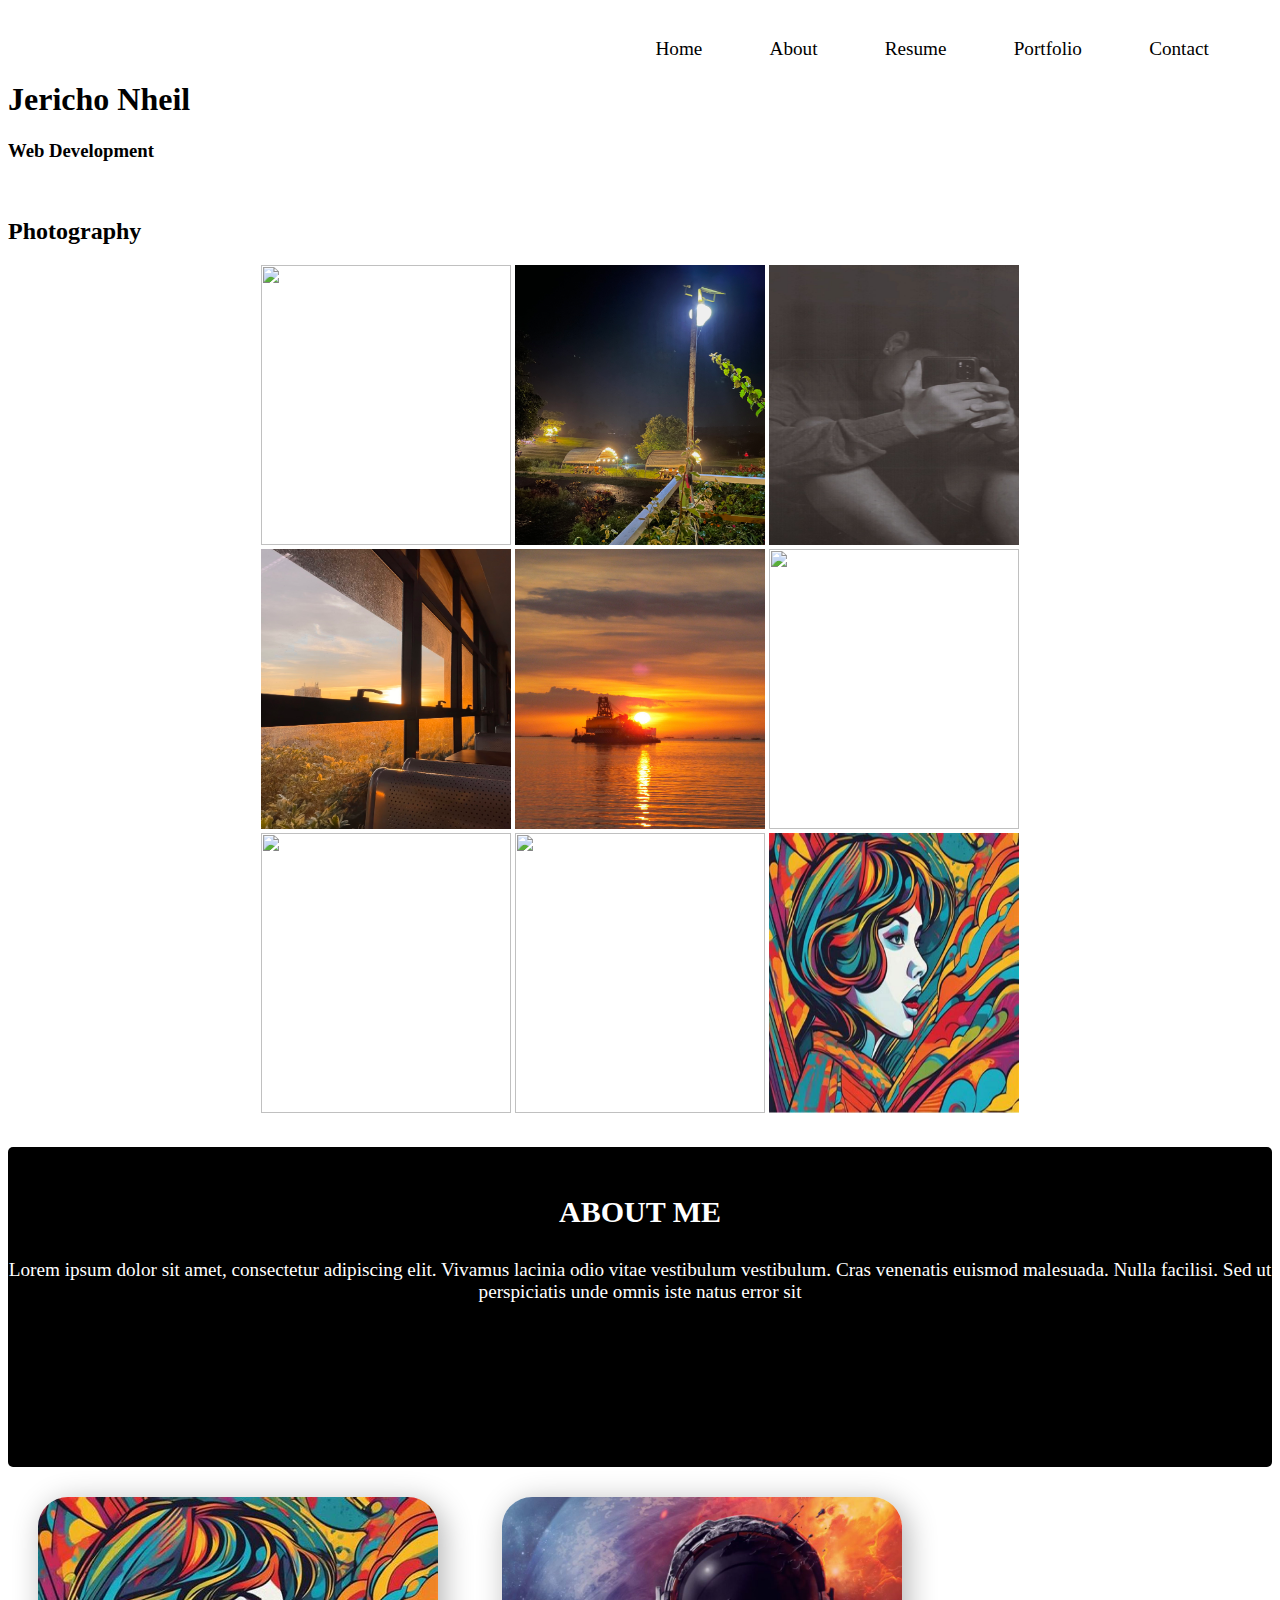
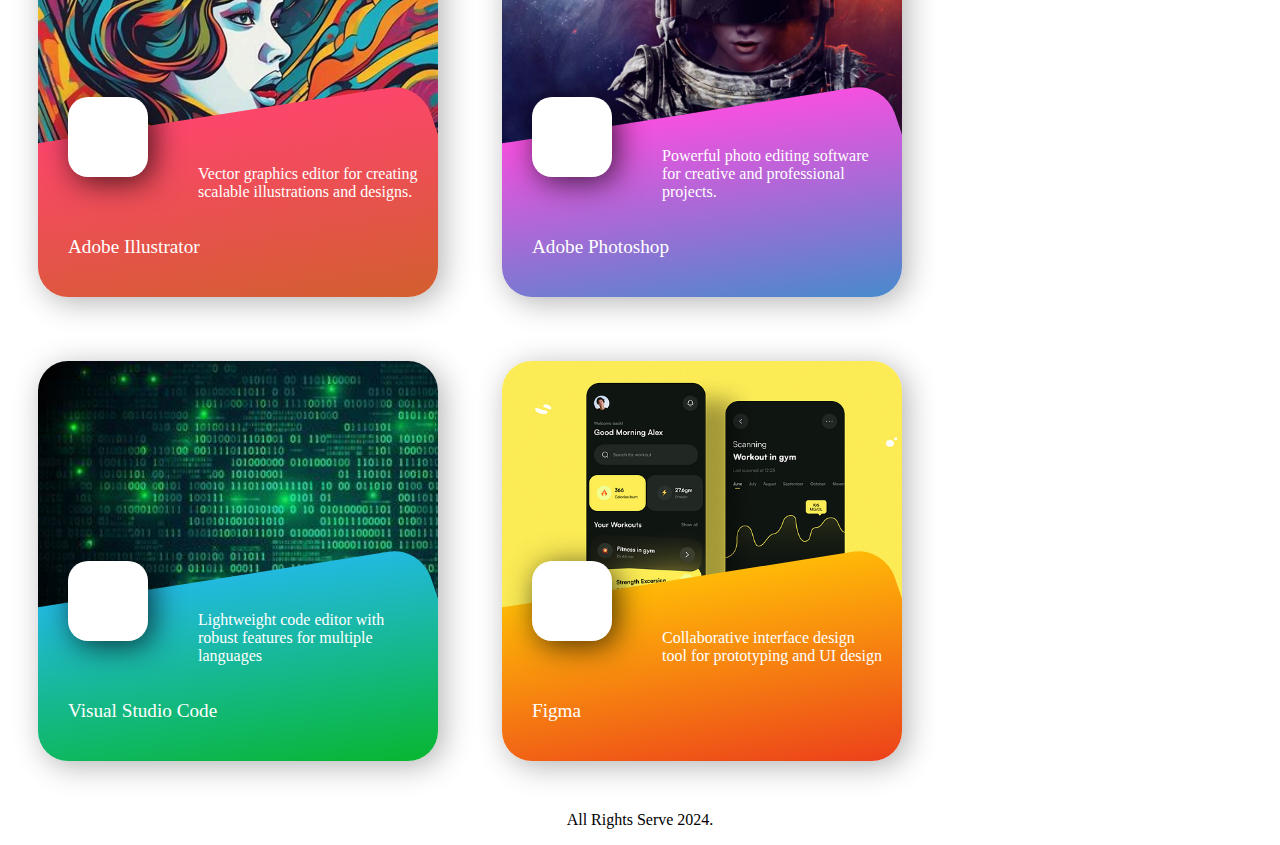
==== index.html @ 75015dae "feat (landing page): added images" ====
<!DOCTYPE html>
<html lang="en">
<head>
    <meta charset="UTF-8">
    <meta name="viewport" content="width=device-width, initial-scale=1.0">
    <title>Porfolio</title>
    <link rel="stylesheet" href="assets/css/style.css">
</head>
<body>
    
    <header class="headingmain">
        <img src="" alt="" class="headerimg">
        <a href="">Home</a>
        <a href="">About</a>
        <a href="">Resume</a>
        <a href="">Portfolio</a>
        <a href="">Contact</a>
    </header>

    <div class="div1">
        <div class="content1">
            <h1>Jericho Nheil</h1>
            <h3>Web Development</h3>
        </div>
        <div class="content2">
            <img src="" alt="">
        </div>
    </div>

    
    <h2>Photography</h2>
    <div class="photogallery">
      <img src="assets/img/intra.JPG" alt="">
      <img src="assets/img/epic park.jpg" alt="">
      <img src="assets/img/grain.jpg" alt="">
      <img src="assets/img/sunset at tech.jpg" alt="">
      <img src="assets/img/sunset.JPG" alt="">
      <img src="assets/img/hike.jpg" alt="">
      <img src="assets/img/download.jpg" alt="">
      <img src="assets/img/kangkong.jpg" alt="">
      <img src="assets/img/illustrator art.jpg" alt="">
    </div>


    <div class="about">
        <h3>ABOUT ME</h3>
        <p>Lorem ipsum dolor sit amet, consectetur adipiscing elit. Vivamus lacinia odio vitae vestibulum vestibulum. Cras venenatis euismod malesuada. Nulla facilisi. Sed ut perspiciatis unde omnis iste natus error sit</p>
    </div>

    <div class="firstapplication">
        <img class="application-profile-img" src="assets/img/illustrator art.jpg" alt="">
        <div class="application-description-bk"></div>
        <div class="application-logo">
          <img src="assets/img/Adobe_Illustrator_CC_icon.svg.png" alt="">
        </div>
        <div class="application-description">
          <p>Vector graphics editor for creating scalable illustrations and designs.</p>
        </div>
        <div  class="application-date">
          <p>Adobe Illustrator </p>
        </div>
      </div>


      <div class="secondapplication">
        <img class="application-profile-img" src="assets/img/photoshop art.jpg" alt="">
        <div class="application2-description-bk"></div>
        <div class="application-logo">
          <img src="assets/img/Adobe_Photoshop_CC_icon.svg.png" alt="">
        </div>
        <div class="application-description">
          <p>Powerful photo editing software for creative and professional projects.</p>
        </div>
        <div  class="application-date">
          <p>Adobe Photoshop </p>
        </div>
      </div>

      <div class="thirdapplication">
        <img class="application-profile-img" src="assets/img/VS art.jpg" alt="">
        <div class="application3-description-bk"></div>
        <div class="application-logo">
          <img src="assets/img/microsoft_visual_studio_code_macos_bigsur_icon_189957.png" alt="">
        </div>
        <div class="application-description">
          <p>Lightweight code editor with robust features for multiple languages</p>
        </div>
        <div  class="application-date">
          <p>Visual Studio Code </p>
        </div>
      </div>

      <div class="fourthapplication">
        <img class="application-profile-img" src="assets/img/figma art.png" alt="">
        <div class="application4-description-bk"></div>
        <div class="application-logo">
          <img src="assets/img/figma-2021-05-05.png" alt="">
        </div>
        <div class="application-description">
          <p>Collaborative interface design tool for prototyping and UI design</p>
        </div>
        <div  class="application-date">
          <p>Figma </p>
        </div>
      </div>

    <footer class="footer">
        <p>All Rights Serve 2024.</p>
    </footer>
</body>
</html>
---- assets/css/style.css ----
body{
    color: black;
}

.headingmain{
    text-align: right;
    margin-top: 3%;
}

.headingmain a{
    color: black;
    text-decoration: none;
    margin-right: 5%;
    font-size: larger;
}

.div{
    display: flex;
}
.content1 .content2 {
    display: flex;

}

.div2 {
    text-align: center;
    padding: 20px;
}

.photography {
    margin: 0 auto;
    max-width: 800px; /* Adjust as needed */
}

.gallery {
    display: flex;
    justify-content: space-between;
    align-items: center;
    margin-top: 20px;
}

.photo {
    border-radius: 5px;
    box-shadow: 5px 5px 15px rgba(0, 0, 0, 0.3);
}

.photo img {
    height: 5rem;
    width: auto;
    border-radius: inherit;
}


.about{
    border-radius: 5px;
    width: 100%;
    height: 20rem;
    background-color: rgb(0, 0, 0);
    opacity: 1px;
    color: white;
    text-align: center;
}

.about h3{
    padding-top: 3rem;
    font-size: 30px;
    font-weight: 900;
}

.about p{
    font-size: larger;
    font-family:Cambria, Cochin, Georgia, Times, 'Times New Roman', serif;
}

.firstapplication {
    display: inline-block;
    position: relative;
    width: 400px;
    min-width: 400px;
    height: 400px;
    border-radius: 30px;
    overflow: hidden;
    box-shadow: 5px 5px 30px rgba(0, 0, 0, 0.3);
    margin: 30px;
}

.application-profile-img {
    height: 80%;
}

.application-description-bk {
    background-image: linear-gradient(0deg , #c7651e, #fc466b);
    border-radius: 30px;
    position: absolute;
    top: 55%;
    left: -5px;
    height: 65%;
    width: 108%;
    transform: skew(19deg, -9deg);
}

.second .application-description-bk {
    background-image: linear-gradient(-20deg , #bb7413, #e7d25c);
}

.application-logo {
    height: 80px;
    width: 80px;
    border-radius: 20px;
    background-color: #fff;
    position: absolute;
    bottom: 30%;
    left: 30px;
    overflow: hidden;
    box-shadow: 5px 5px 30px rgba(0, 0, 0, 0.7);
}

.application-logo img {
    height: 100%;
}

.application-description {
    position: absolute;
    color: #fff;
    font-weight: 300;
    left: 160px;
    bottom: 20%;
    right: 20px;
}

.application-date {
    font-size: larger;
    position: absolute;
    color: #fff;
    left: 30px;
    bottom: 5%;
    right: 5px;
}

.secondapplication {
    display: inline-block;
    position: relative;
    width: 400px;
    min-width: 400px;
    height: 400px;
    border-radius: 30px;
    overflow: hidden;
    box-shadow: 5px 5px 30px rgba(0, 0, 0, 0.3);
    margin: 30px;
}

.application2-description-bk {
    background-image: linear-gradient(0deg , #199ac6, #f550df);
    border-radius: 30px;
    position: absolute;
    top: 55%;
    left: -5px;
    height: 65%;
    width: 108%;
    transform: skew(19deg, -9deg);
}

.thirdapplication {
    display: inline-block;
    position: relative;
    width: 400px;
    min-width: 400px;
    height: 400px;
    border-radius: 30px;
    overflow: hidden;
    box-shadow: 5px 5px 30px rgba(0, 0, 0, 0.3);
    margin: 30px;
}

.application3-description-bk {
    background-image: linear-gradient(0deg , #00b600, #22b9df);
    border-radius: 30px;
    position: absolute;
    top: 55%;
    left: -5px;
    height: 65%;
    width: 108%;
    transform: skew(19deg, -9deg);
}


.fourthapplication {
    display: inline-block;
    position: relative;
    width: 400px;
    min-width: 400px;
    height: 400px;
    border-radius: 30px;
    overflow: hidden;
    box-shadow: 5px 5px 30px rgba(0, 0, 0, 0.3);
    margin: 30px;
}

.application4-description-bk {
    background-image: linear-gradient(0deg , #e72020, #ffb907);
    border-radius: 30px;
    position: absolute;
    top: 55%;
    left: -5px;
    height: 65%;
    width: 108%;
    transform: skew(19deg, -9deg);
}

.footer{
    text-align: center;
}
.photogallery {
    margin-left: 15em;
    margin-right: 15rem;
    display: flexbox;
    text-align: center;

}

.photogallery img{
    width: 250px;
    height: 280px;

}
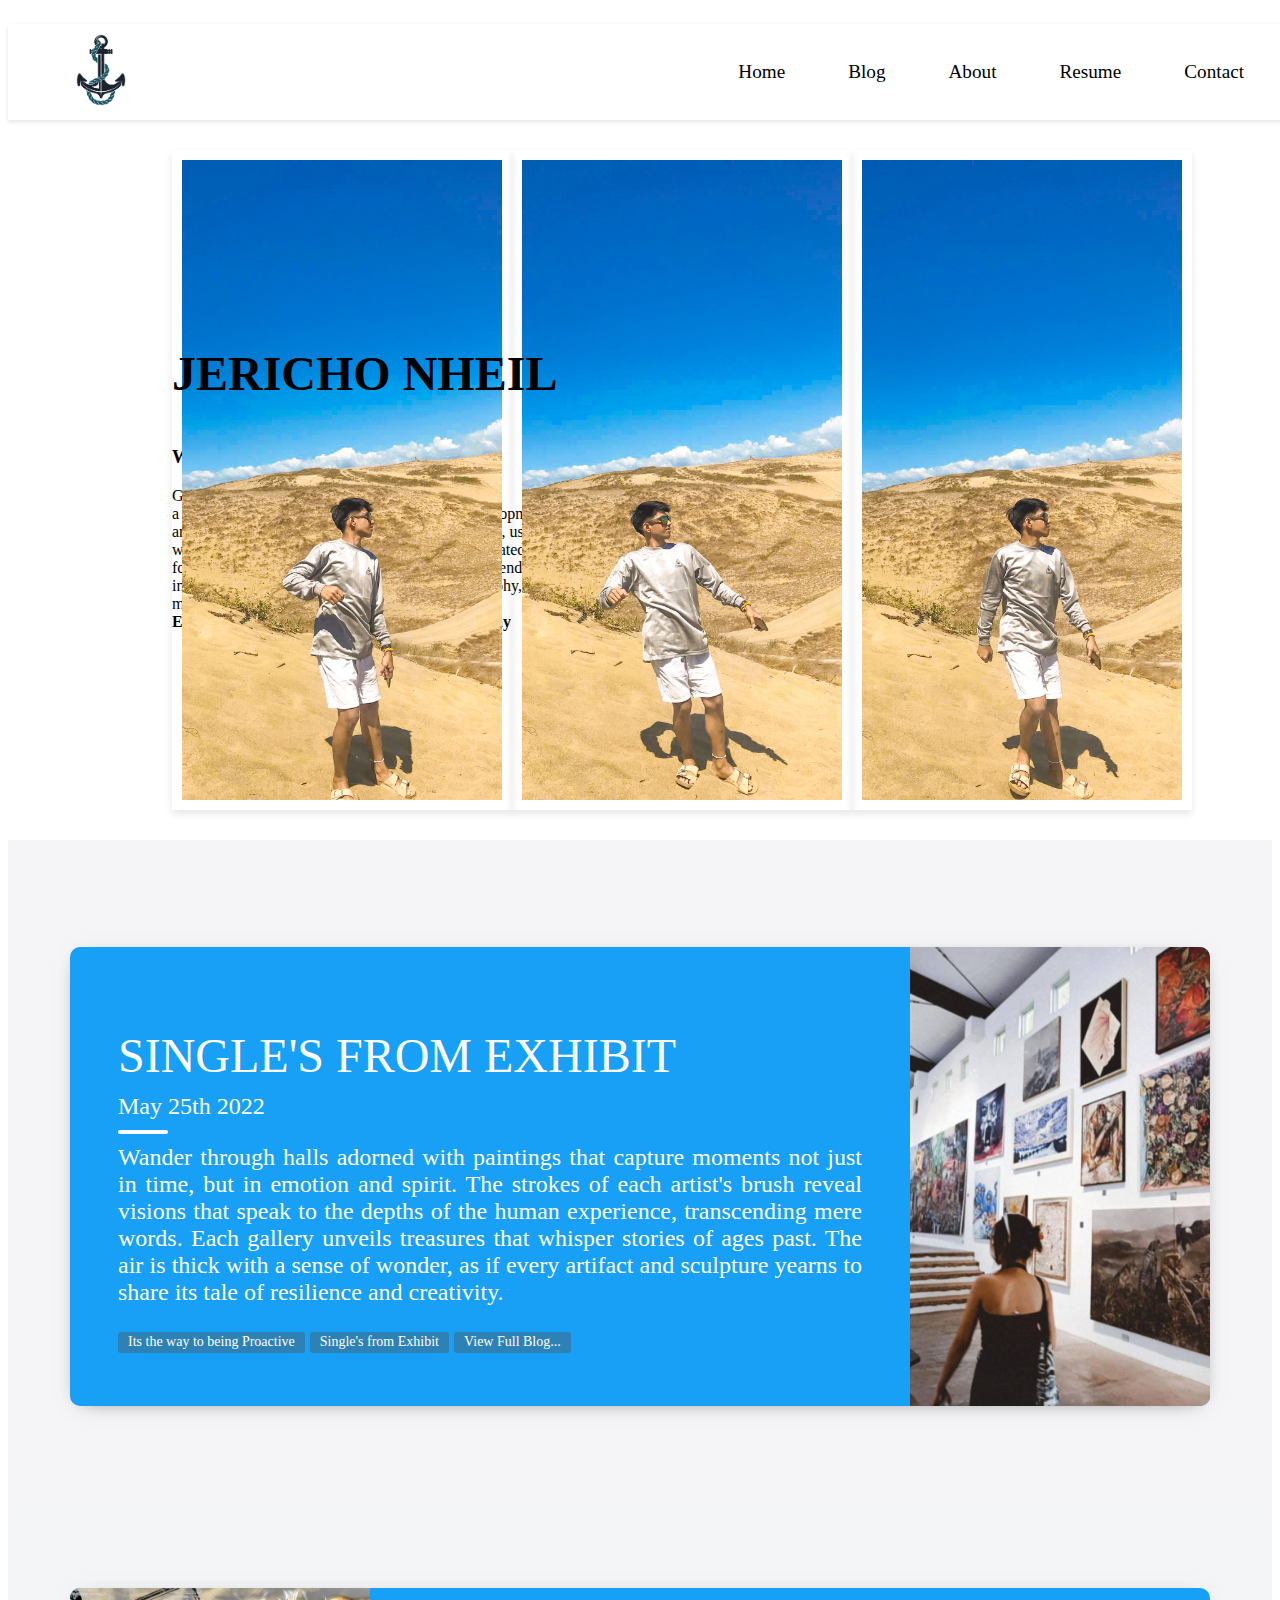
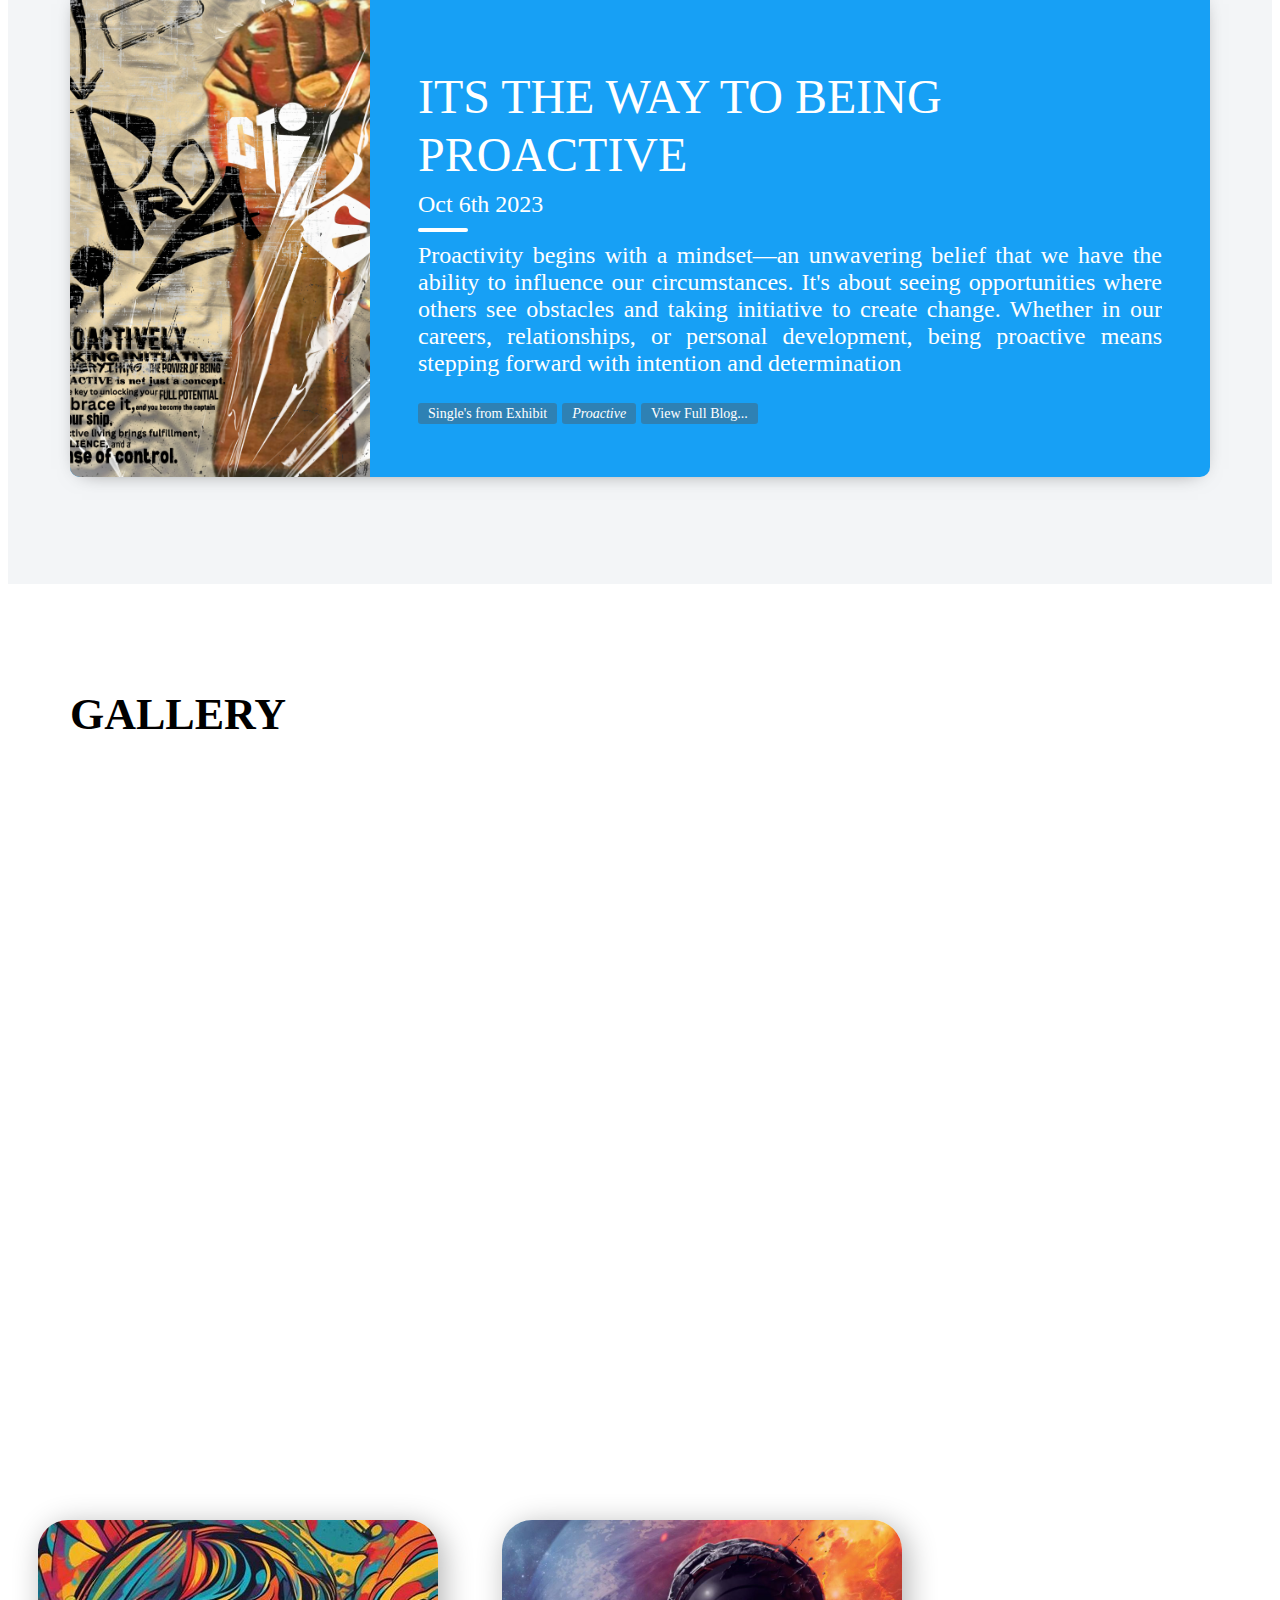
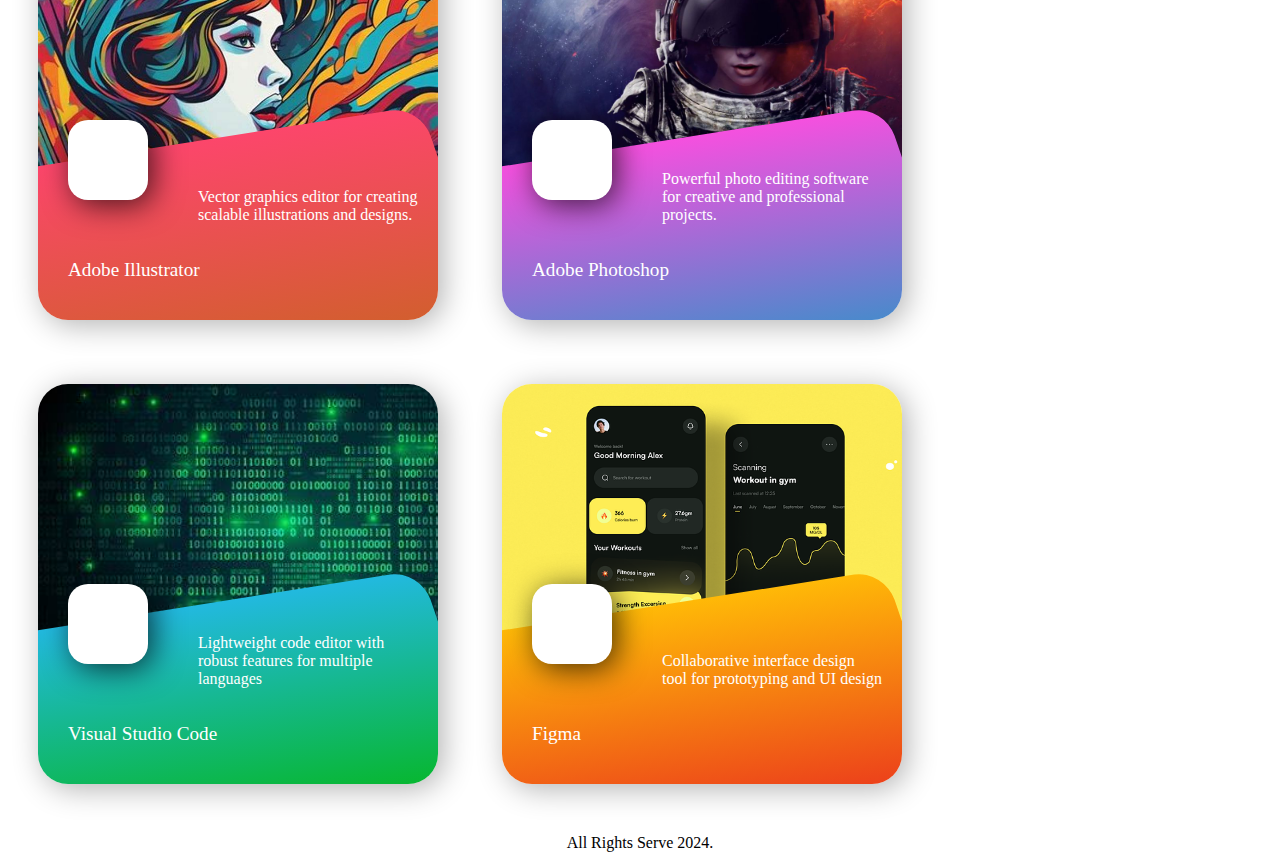
==== commit f3d1190a: "refractor (landing page): added html content" ====
--- a/index.html
+++ b/index.html
@@ -9,43 +9,106 @@
 <body>
     
     <header class="headingmain">
-        <img src="" alt="" class="headerimg">
+      <div class="anchor">
+        <img src="assets/img/Anchor-Transparent-Image.png" alt="" class="headerimg">
+      </div>
+      <div class="navbutton">
         <a href="">Home</a>
+        <a href="">Blog</a>
         <a href="">About</a>
         <a href="">Resume</a>
-        <a href="">Portfolio</a>
         <a href="">Contact</a>
+      </div>
     </header>
 
     <div class="div1">
         <div class="content1">
             <h1>Jericho Nheil</h1>
-            <h3>Web Development</h3>
+            <h3>Web Development?Photography</h3>
+            <p>Greetings, I am Jericho Nheil, <br>
+              a dedicated BSIT student specializing in web development , <br>
+               and photography. With a focus on creating polished, user-centric <br>
+              websites, I merge technical prowess with a deep-seated passion <br>
+               for visual storytelling. My portfolio showcases a blend of <br>
+               innovative web solutions and captivating photography, demonstrating <br>
+              my ability to craft impactful digital experiences. <br>
+             <strong>Explore how my skills in coding and photography</strong>  </p>
         </div>
         <div class="content2">
-            <img src="" alt="">
+            <img src="assets/img/ilocos 1.JPEG" alt="">
+            <img src="assets/img/ilocos 2.JPEG" alt="">
+            <img src="assets/img/ilocos 3.JPEG" alt="">
         </div>
     </div>
+    
+    <section class="dark">
+      <div class="container py-4">
+        <h1 class="h1 text-center" id="pageHeaderTitle"></h1>
+
+        <article class="postcard dark yellow">
+          <a class="postcard__img_link" href="#">
+            <img class="postcard__img" src="assets/img/singles from exhibit.jpg" alt="Image Title" />
+          </a>
+          <div class="postcard__text">
+            <h1 class="postcard__title yellow"><a href="#">Single's from Exhibit</a></h1>
+            <div class="postcard__subtitle small">
+              <time datetime="2020-05-25 12:00:00">
+                <i class="fas fa-calendar-alt mr-2"></i>May 25th 2022              </time>
+            </div>
+            <div class="postcard__bar"></div>
+            <div class="postcard__preview-txt">Wander through halls adorned with paintings that capture moments not just in time, but in emotion and spirit. The strokes of each artist's brush reveal visions that speak to the depths of the human experience, transcending mere words. Each gallery unveils treasures that whisper stories of ages past. The air is thick with a sense of wonder, as if every artifact and sculpture yearns to share its tale of resilience and creativity.</div>
+            <ul class="postcard__tagbox">
+              <li class="tag__item"><i class="fas fa-tag mr-2"></i>Its the way to being Proactive</li>
+              <li class="tag__item"><i class="fas fa-clock mr-2"></i>Single's from Exhibit</li>
+              <li class="tag__item play yellow">
+                <a href="#"><i class="fas fa-play mr-2"></i>View Full Blog...</a>
+              </li>
+            </ul>
+          </div>
+        </article>
+      </div>
+    </section>
+    
+    <section class="light">
+      <div class="container py-2">
+
+        <article class="postcard light yellow">
+          <a class="postcard__img_link" href="#">
+            <img class="postcard__img" src="assets/img/proactive.jpg" alt="Image Title" />
+          </a>
+          <div class="postcard__text t-dark">
+            <h1 class="postcard__title yellow"><a href="#">Its the way to being Proactive</a></h1>
+            <div class="postcard__subtitle small">
+              <time datetime="2020-05-25 12:00:00">
+                <i class="fas fa-calendar-alt mr-2"></i>Oct 6th 2023
+              </time>
+            </div>
+            <div class="postcard__bar"></div>
+            <div class="postcard__preview-txt">Proactivity begins with a mindset—an unwavering belief that we have the ability to influence our circumstances. It's about seeing opportunities where others see obstacles and taking initiative to create change. Whether in our careers, relationships, or personal development, being proactive means stepping forward with intention and determination</div>
+            <ul class="postcard__tagbox">
+              <li class="tag__item"><i class="fas fa-tag mr-2"></i>Single's from Exhibit</li>
+              <li class="tag__item"><i class="fas fa-clock mr-2">Proactive</i></li>
+              <li class="tag__item play yellow">
+                <a href="#"><i class="fas fa-play mr-2"></i>View Full Blog...</a>
+              </li>
+            </ul>
+          </div>
+        </article>
+      </div>
+    </section>
 
     
-    <h2>Photography</h2>
-    <div class="photogallery">
-      <img src="assets/img/intra.JPG" alt="">
-      <img src="assets/img/epic park.jpg" alt="">
-      <img src="assets/img/grain.jpg" alt="">
-      <img src="assets/img/sunset at tech.jpg" alt="">
-      <img src="assets/img/sunset.JPG" alt="">
-      <img src="assets/img/hike.jpg" alt="">
-      <img src="assets/img/download.jpg" alt="">
-      <img src="assets/img/kangkong.jpg" alt="">
-      <img src="assets/img/illustrator art.jpg" alt="">
-    </div>
-
-
-    <div class="about">
-        <h3>ABOUT ME</h3>
-        <p>Lorem ipsum dolor sit amet, consectetur adipiscing elit. Vivamus lacinia odio vitae vestibulum vestibulum. Cras venenatis euismod malesuada. Nulla facilisi. Sed ut perspiciatis unde omnis iste natus error sit</p>
-    </div>
+    <div class="container">
+      <h1>Gallery</h1>
+    
+      <div class="gallery-wrap">
+        <div class="item item-1"></div>
+        <div class="item item-2"></div>
+        <div class="item item-3"></div>
+        <div class="item item-4"></div>
+        <div class="item item-5"></div>
+      </div>
+     </div>
 
     <div class="firstapplication">
         <img class="application-profile-img" src="assets/img/illustrator art.jpg" alt="">
--- a/assets/css/style.css
+++ b/assets/css/style.css
@@ -2,19 +2,51 @@
     color: black;
 }
 
+
 .headingmain{
+    display: flex;
+    margin-top: 1.5rem;
+}
+
+.headingmain {
     text-align: right;
-    margin-top: 3%;
-}
-
-.headingmain a{
+    display: flex;
+    align-items: center;
+    padding: 10px 20px;
+}
+
+.headingmain {
+    display: flex;
+    justify-content: space-between;
+    align-items: center;
+    top: 0;
+    left: 0;
+    width: 100%;
+    background-color: rgb(255, 255, 255); 
+    box-shadow: 0 2px 4px rgba(0, 0, 0, 0.1); 
+}
+
+  .navbutton {
+    display: flex;
+  }
+
+.navbutton a {
+    font-weight: 500;
+    font-size: 1.2rem;
+    font-family:'Times New Roman', Times, serif;
+    padding-right: 3rem;
+    margin-left: 15px;
+    text-decoration: none;
     color: black;
-    text-decoration: none;
-    margin-right: 5%;
-    font-size: larger;
-}
-
-.div{
+  }
+
+.headerimg {
+    padding-left: 3rem;
+    width: 50px;
+    height: auto;
+  }
+
+.div1{
     display: flex;
 }
 .content1 .content2 {
@@ -224,6 +256,326 @@
 
 }
 
-
-
-
+.div1 {
+    display: flex;
+    justify-content: space-between;
+    align-items: center;
+    height: 80vh;
+    padding: 20px;
+    padding-right: 5rem;
+    box-sizing: border-box;
+  }
+  
+  .content1 {
+    flex-grow: 1;
+    text-align: left;
+    padding-left: 9rem;
+  }
+
+  .content1 h1{
+    font-size: 3rem;
+  }
+  
+  .content2 {
+    display: flex;
+    justify-content: flex-end;
+    align-items: center;
+    width: 20rem;
+    height: 40rem;
+  }
+  
+  .content2 img {
+    width: 100%;
+    height: 100%;
+    object-fit: cover;
+    padding: 10px;
+    box-shadow: 0 4px 8px rgba(0, 0, 0, 0.1);
+  }
+
+@import url("https://fonts.googleapis.com/css2?family=Baloo+2&display=swap");
+$main-green: #79dd09 !default;
+$main-green-rgb-015: rgba(121, 221, 9, 0.1) !default;
+$main-yellow: #bdbb49 !default;
+$main-yellow-rgb-015: rgba(189, 187, 73, 0.1) !default;
+$main-red: #bd150b !default;
+$main-red-rgb-015: rgba(189, 21, 11, 0.1) !default;
+$main-blue: #0076bd !default;
+$main-blue-rgb-015: rgba(0, 118, 189, 0.1) !default;
+
+/* This pen */
+body {
+	font-family: "Baloo 2", cursive;
+	font-size: 16px;
+	color: #ffffff;
+	text-rendering: optimizeLegibility;
+}
+
+.dark {
+	background: #f5f4f7;
+}
+
+
+.light {
+	background: #f3f5f7;
+}
+
+a, a:hover {
+	text-decoration: none;
+	transition: color 0.3s ease-in-out;
+}
+
+#pageHeaderTitle {
+	margin: 2rem 0;
+	text-transform: uppercase;
+	text-align: center;
+	font-size: 2.5rem;
+}
+
+.postcard {
+  flex-wrap: wrap;
+  display: flex;
+  
+  box-shadow: 0 4px 21px -12px rgba(0, 0, 0, 0.66);
+  border-radius: 10px;
+  margin: 0 0 2rem 0;
+  overflow: hidden;
+  position: relative;
+  color: #ffffff;
+
+	&.dark {
+		background-color: #17a0f5;
+	}
+	&.light {
+		background-color: #17a0f5;
+	}
+	
+	.t-dark {
+		color: #ffffff;
+	}
+	
+  a {
+    color: inherit;
+  }
+	
+	h1,	.h1 {
+		margin-bottom: 0.5rem;
+		font-weight: 500;
+		line-height: 1.2;
+	}
+	
+	.small {
+		font-size: 150%;
+	}
+
+  .postcard__img {
+    max-height: 180px;
+    width: 100%;
+    object-fit: cover;
+    position: relative;
+  }
+
+  .postcard__img_link {
+    display: contents;
+  }
+
+  .postcard__bar {
+    width: 50px;
+    height: 10px;
+    margin: 10px 0;
+    border-radius: 5px;
+    background-color: #ffffff;
+    transition: width 0.2s ease;
+  }
+
+  .postcard__text {
+    padding: 1.5rem;
+    position: relative;
+    display: flex;
+    flex-direction: column;
+  }
+
+  .postcard__text h1 {
+    font-size: 3rem;
+  }
+
+  .postcard__preview-txt {
+    font-size: 1.5rem;
+  }
+
+  .postcard__preview-txt {
+    overflow: hidden;
+    text-overflow: ellipsis;
+    text-align: justify;
+    height: 100%;
+  }
+
+  .postcard__tagbox {
+    display: flex;
+    flex-flow: row wrap;
+    font-size: 14px;
+    margin: 20px 0 0 0;
+		padding: 0;
+    justify-content: center;
+
+    .tag__item {
+      display: inline-block;
+      background: rgba(83, 83, 83, 0.4);
+      border-radius: 3px;
+      padding: 2.5px 10px;
+      margin: 0 5px 5px 0;
+      cursor: default;
+      user-select: none;
+      transition: background-color 0.3s;
+
+      &:hover {
+        background: rgba(83, 83, 83, 0.8);
+      }
+    }
+  }
+
+  &:before {
+    content: "";
+    position: absolute;
+    top: 0;
+    right: 0;
+    bottom: 0;
+    left: 0;
+    border-radius: 10px;
+  }
+
+  &:hover .postcard__bar {
+    width: 100px;
+  }
+}
+
+@media screen and (min-width: 769px) {
+  .postcard {
+    flex-wrap: inherit;
+
+    .postcard__title {
+      font-size: 2rem;
+    }
+
+    .postcard__tagbox {
+      justify-content: start;
+    }
+
+    .postcard__img {
+      max-width: 300px;
+      max-height: 100%;
+      transition: transform 0.3s ease;
+    }
+
+    .postcard__text {
+      padding: 3rem;
+      width: 100%;
+    }
+
+    .media.postcard__text:before {
+      content: "";
+      position: absolute;
+      display: block;
+      background: #18151f;
+      top: -20%;
+      height: 130%;
+      width: 55px;
+    }
+
+    &:hover .postcard__img {
+      transform: scale(1.1);
+    }
+
+    &:nth-child(2n+1) {
+      flex-direction: row;
+    }
+
+    &:nth-child(2n+0) {
+      flex-direction: row-reverse;
+    }
+
+    &:nth-child(2n+1) .postcard__text::before {
+      left: -12px !important;
+      transform: rotate(4deg);
+    }
+
+    &:nth-child(2n+0) .postcard__text::before {
+      right: -12px !important;
+      transform: rotate(-4deg);
+    }
+  }
+}
+
+
+  .container{
+    padding: 75px 0;
+    margin: 0 auto;
+    width: 1140px;
+  }
+  
+  h1{
+    position: relative;
+    margin-bottom: 45px;
+    font-size: 44px;
+    text-transform: uppercase;
+  }
+  
+  .gallery-wrap {
+    display: flex;
+    flex-direction: row;
+    width: 100%;
+    height: 70vh;
+  }
+  
+  .item {
+    flex: 1;
+    height: 100%;
+    background-position: center;
+    background-size: cover;
+    background-repeat: none;
+    transition: flex 0.8s ease;
+    
+    &:hover{
+      flex: 7;
+    }
+  }
+  
+  .item-1 { 
+    background-image: url('https://images.unsplash.com/photo-1499198116522-4a6235013d63?auto=format&fit=crop&w=1233&q=80');
+  }
+  
+  .item-2 { 
+    background-image: url('https://images.unsplash.com/photo-1492760864391-753aaae87234?auto=format&fit=crop&w=1336&q=80');
+  }
+  
+  .item-3 { 
+    background-image: url('https://images.unsplash.com/photo-1503631285924-e1544dce8b28?auto=format&fit=crop&w=1234&q=80');
+  }
+  
+  .item-4 { 
+    background-image: url('https://images.unsplash.com/photo-1510425463958-dcced28da480?auto=format&fit=crop&w=1352&q=80');
+  }
+  
+  .item-5 { 
+    background-image: url('https://images.unsplash.com/photo-1503602642458-232111445657?auto=format&fit=crop&w=1234&q=80');
+  }
+  
+  .social{
+    position: absolute;
+    right: 35px;
+    bottom: 0;
+    
+    img{
+      display: block;
+      width: 32px;
+    }
+  }
+
+
+
+
+
+
+
+
+
+
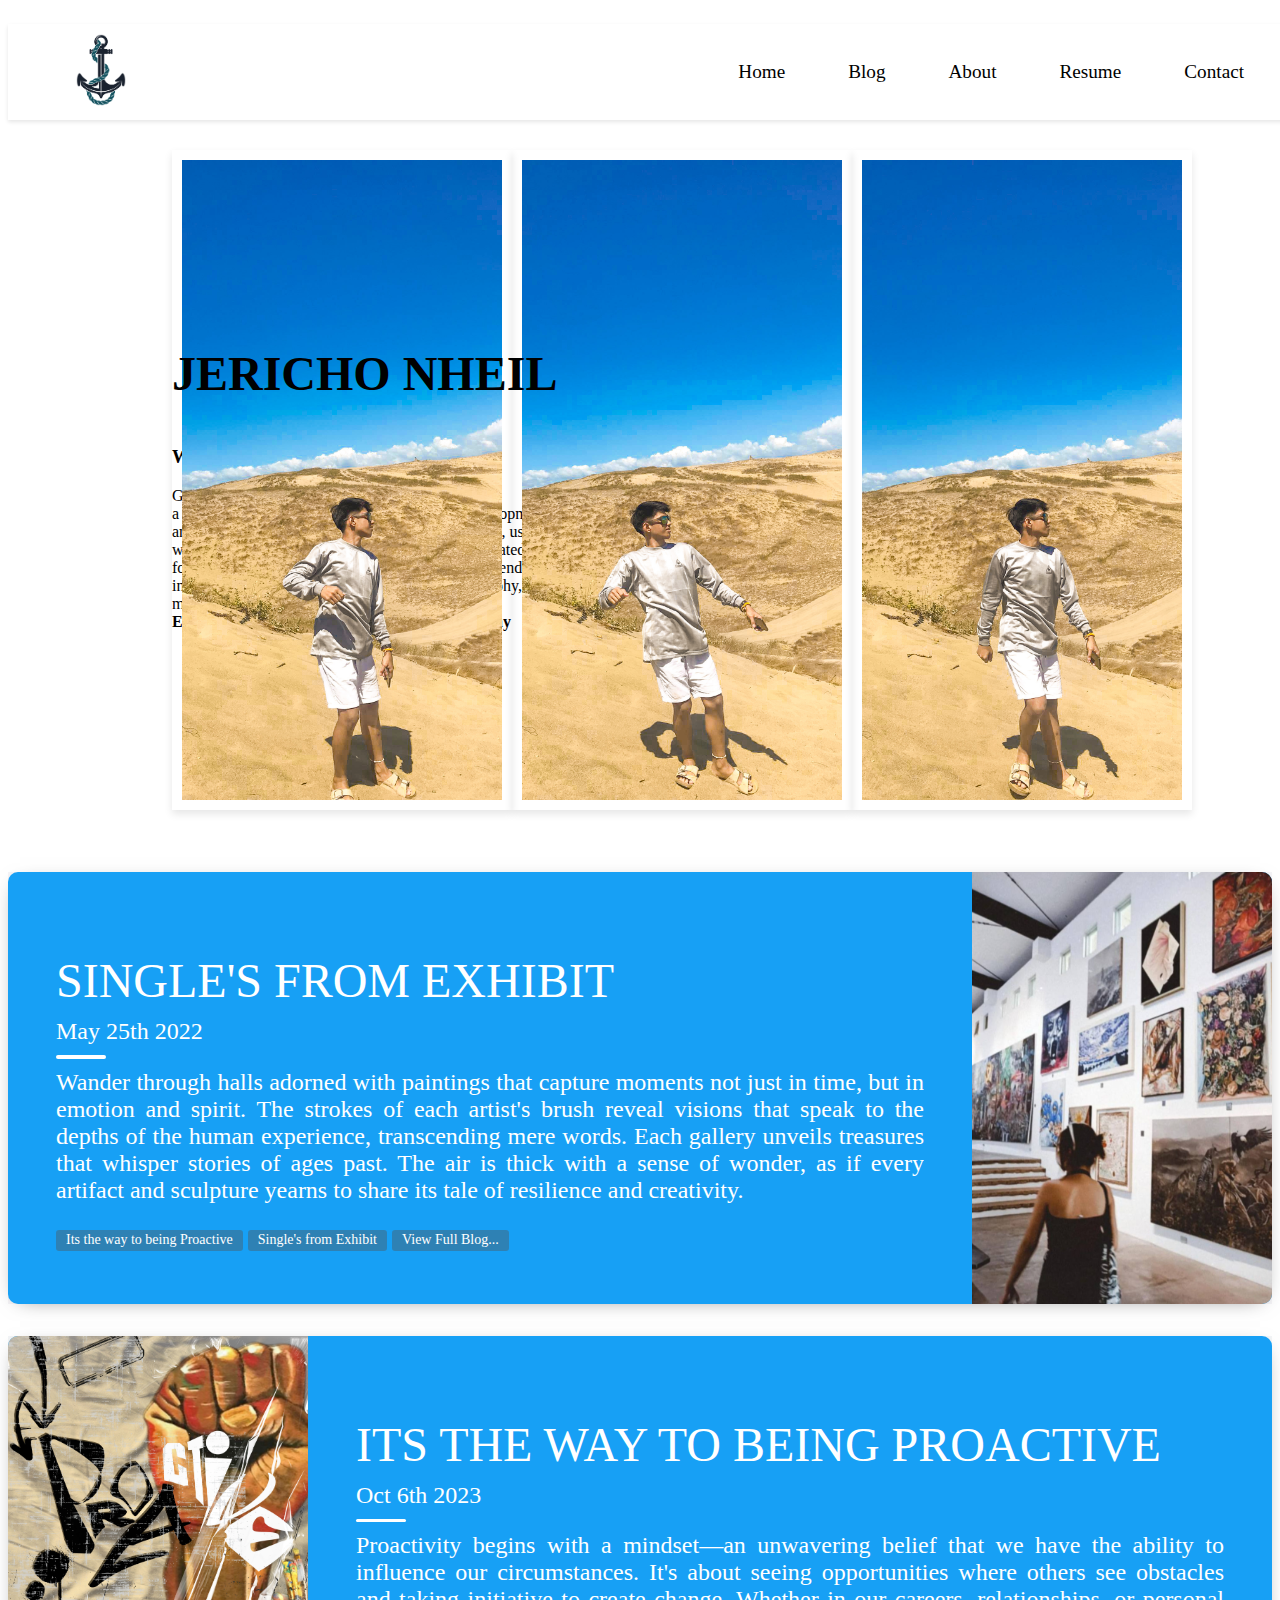
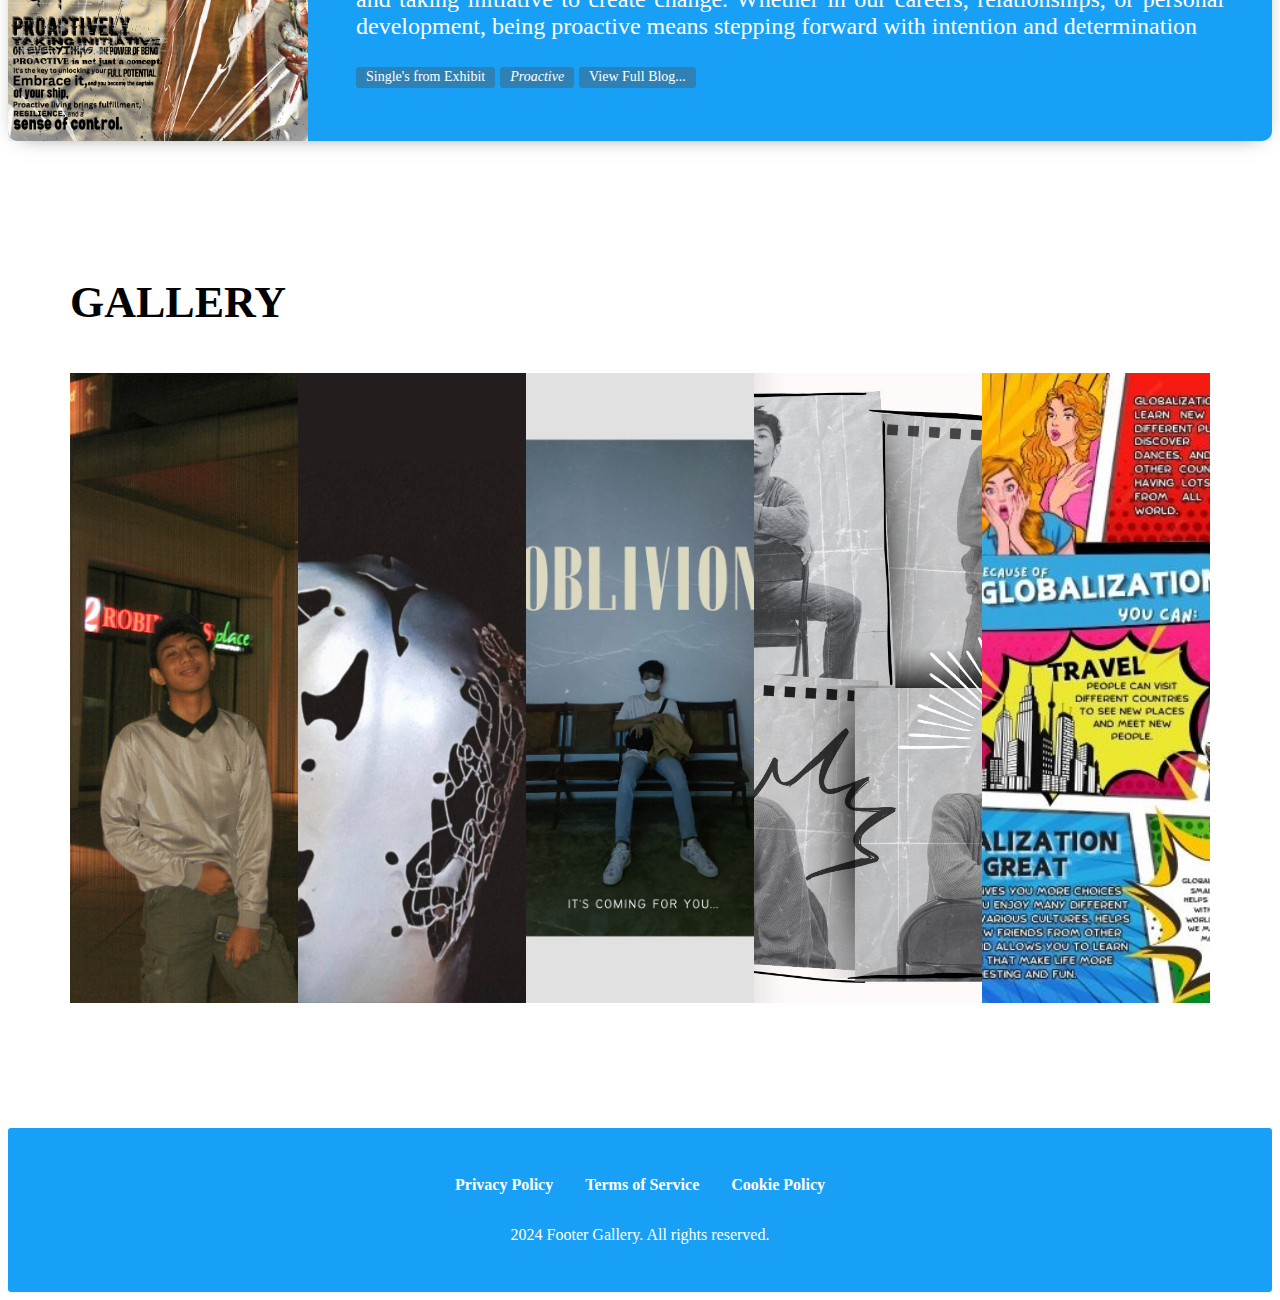
==== commit 56262146: "refractor (blog page): added contents" ====
--- a/index.html
+++ b/index.html
@@ -13,11 +13,11 @@
         <img src="assets/img/Anchor-Transparent-Image.png" alt="" class="headerimg">
       </div>
       <div class="navbutton">
-        <a href="">Home</a>
-        <a href="">Blog</a>
-        <a href="">About</a>
-        <a href="">Resume</a>
-        <a href="">Contact</a>
+        <a href="../../index.html">Home</a>
+        <a href="../../pages/blog/index.html">Blog</a>
+        <a href="../../pages/about/index.html">About</a>
+        <a href="../../pages/resume/index.html">Resume</a>
+        <a href="../../pages/contact/index.html">Contact</a>
       </div>
     </header>
 
@@ -98,77 +98,40 @@
     </section>
 
     
-    <div class="container">
+    <div class="gallery-container">
       <h1>Gallery</h1>
     
       <div class="gallery-wrap">
-        <div class="item item-1"></div>
-        <div class="item item-2"></div>
-        <div class="item item-3"></div>
-        <div class="item item-4"></div>
-        <div class="item item-5"></div>
+          <div class="item">
+              <img src="assets/img/fb profile.JPEG" alt="Image 1">
+          </div>
+          <div class="item">
+              <img src="assets/img/CONPHIL_COLINA.jpg" alt="Image 2">
+          </div>
+          <div class="item">
+              <img src="assets/img/OBLIVION.jpg" alt="Image 3">
+          </div>
+          <div class="item">
+              <img src="assets/img/ELI7E.jpg" alt="Image 4">
+          </div>
+          <div class="item">
+              <img src="assets/img/GED0035_COLINA_MIDTERM (1).jpg" alt="Image 5">
+          </div>
       </div>
-     </div>
+  </div>
 
-    <div class="firstapplication">
-        <img class="application-profile-img" src="assets/img/illustrator art.jpg" alt="">
-        <div class="application-description-bk"></div>
-        <div class="application-logo">
-          <img src="assets/img/Adobe_Illustrator_CC_icon.svg.png" alt="">
+      <footer class="footer9">
+        <div class="logo9">
+            <img src="assets/img/Footer-6-15-2024 (2).png" alt="">
         </div>
-        <div class="application-description">
-          <p>Vector graphics editor for creating scalable illustrations and designs.</p>
+        <div class="foot9">
+          <nav class="footer-nav9">
+            <a href="">Privacy Policy</a>
+            <a href="">Terms of Service</a>
+            <a href="">Cookie Policy</a>
+          </nav>
+          <p>2024 Footer Gallery. All rights reserved.</p>
         </div>
-        <div  class="application-date">
-          <p>Adobe Illustrator </p>
-        </div>
-      </div>
-
-
-      <div class="secondapplication">
-        <img class="application-profile-img" src="assets/img/photoshop art.jpg" alt="">
-        <div class="application2-description-bk"></div>
-        <div class="application-logo">
-          <img src="assets/img/Adobe_Photoshop_CC_icon.svg.png" alt="">
-        </div>
-        <div class="application-description">
-          <p>Powerful photo editing software for creative and professional projects.</p>
-        </div>
-        <div  class="application-date">
-          <p>Adobe Photoshop </p>
-        </div>
-      </div>
-
-      <div class="thirdapplication">
-        <img class="application-profile-img" src="assets/img/VS art.jpg" alt="">
-        <div class="application3-description-bk"></div>
-        <div class="application-logo">
-          <img src="assets/img/microsoft_visual_studio_code_macos_bigsur_icon_189957.png" alt="">
-        </div>
-        <div class="application-description">
-          <p>Lightweight code editor with robust features for multiple languages</p>
-        </div>
-        <div  class="application-date">
-          <p>Visual Studio Code </p>
-        </div>
-      </div>
-
-      <div class="fourthapplication">
-        <img class="application-profile-img" src="assets/img/figma art.png" alt="">
-        <div class="application4-description-bk"></div>
-        <div class="application-logo">
-          <img src="assets/img/figma-2021-05-05.png" alt="">
-        </div>
-        <div class="application-description">
-          <p>Collaborative interface design tool for prototyping and UI design</p>
-        </div>
-        <div  class="application-date">
-          <p>Figma </p>
-        </div>
-      </div>
-
-    <footer class="footer">
-        <p>All Rights Serve 2024.</p>
-    </footer>
+      </footer>
 </body>
 </html>--- a/assets/css/style.css
+++ b/assets/css/style.css
@@ -506,76 +506,115 @@
 }
 
 
-  .container{
-    padding: 75px 0;
-    margin: 0 auto;
-    width: 1140px;
-  }
-  
-  h1{
-    position: relative;
-    margin-bottom: 45px;
-    font-size: 44px;
-    text-transform: uppercase;
-  }
-  
-  .gallery-wrap {
-    display: flex;
-    flex-direction: row;
-    width: 100%;
-    height: 70vh;
-  }
-  
-  .item {
-    flex: 1;
-    height: 100%;
-    background-position: center;
-    background-size: cover;
-    background-repeat: none;
-    transition: flex 0.8s ease;
-    
-    &:hover{
-      flex: 7;
-    }
-  }
-  
-  .item-1 { 
-    background-image: url('https://images.unsplash.com/photo-1499198116522-4a6235013d63?auto=format&fit=crop&w=1233&q=80');
-  }
-  
-  .item-2 { 
-    background-image: url('https://images.unsplash.com/photo-1492760864391-753aaae87234?auto=format&fit=crop&w=1336&q=80');
-  }
-  
-  .item-3 { 
-    background-image: url('https://images.unsplash.com/photo-1503631285924-e1544dce8b28?auto=format&fit=crop&w=1234&q=80');
-  }
-  
-  .item-4 { 
-    background-image: url('https://images.unsplash.com/photo-1510425463958-dcced28da480?auto=format&fit=crop&w=1352&q=80');
-  }
-  
-  .item-5 { 
-    background-image: url('https://images.unsplash.com/photo-1503602642458-232111445657?auto=format&fit=crop&w=1234&q=80');
-  }
-  
-  .social{
-    position: absolute;
-    right: 35px;
-    bottom: 0;
-    
-    img{
-      display: block;
-      width: 32px;
-    }
-  }
-
-
-
-
-
-
-
-
-
-
+.gallery-container {
+  padding: 75px 0;
+  margin: 0 auto;
+  width: 1140px;
+}
+
+h1 {
+  position: relative;
+  margin-bottom: 45px;
+  font-size: 44px;
+  text-transform: uppercase;
+}
+
+.gallery-wrap {
+  display: flex;
+  flex-direction: row;
+  width: 100%;
+  height: 70vh;
+}
+
+.item {
+  flex: 1;
+  height: 100%;
+  overflow: hidden;
+  transition: flex 0.8s ease;
+}
+
+.item:hover {
+  flex: 7;
+}
+
+.item img {
+  width: 100%;
+  height: 100%;
+  object-fit: cover;
+}
+
+.footer9 {
+  margin-top: 50px;
+  border-radius: 3px;
+  background-color: #17a0f5;
+  color: #ffffff;
+  text-align: center;
+  padding: 2rem 0;
+  animation: slideUp 1.5s ease-out;
+  transition: background-color 0.3s ease, transform 0.3s ease;
+}
+
+@keyframes slideUp {
+  from {
+      transform: translateY(100%);
+  }
+  to {
+      transform: translateY(0);
+  }
+}
+
+.logo9 {
+  display: flex;
+  justify-content: center;
+  margin-bottom: 1rem;
+}
+
+.logo9 img {
+  width: 80px;
+  transition: transform 0.3s ease-in-out;
+}
+
+.logo9 img:hover {
+  transform: scale(1.2);
+}
+
+.foot9 {
+  max-width: 1200px;
+  margin: 0 auto;
+  display: flex;
+  flex-direction: column;
+  align-items: center;
+}
+
+.footer-nav9 {
+  display: flex;
+  justify-content: center;
+  gap: 2rem;
+  margin-bottom: 1rem;
+}
+
+.footer-nav9 a {
+  color: #ffffff;
+  text-decoration: none;
+  font-weight: bold;
+  transition: transform 0.3s ease-out;
+}
+
+.footer-nav9 a:hover {
+  transform: translateY(-5px);
+}
+
+.foot9 p {
+  margin-top: 1rem;
+}
+
+
+
+
+
+
+
+
+
+
+
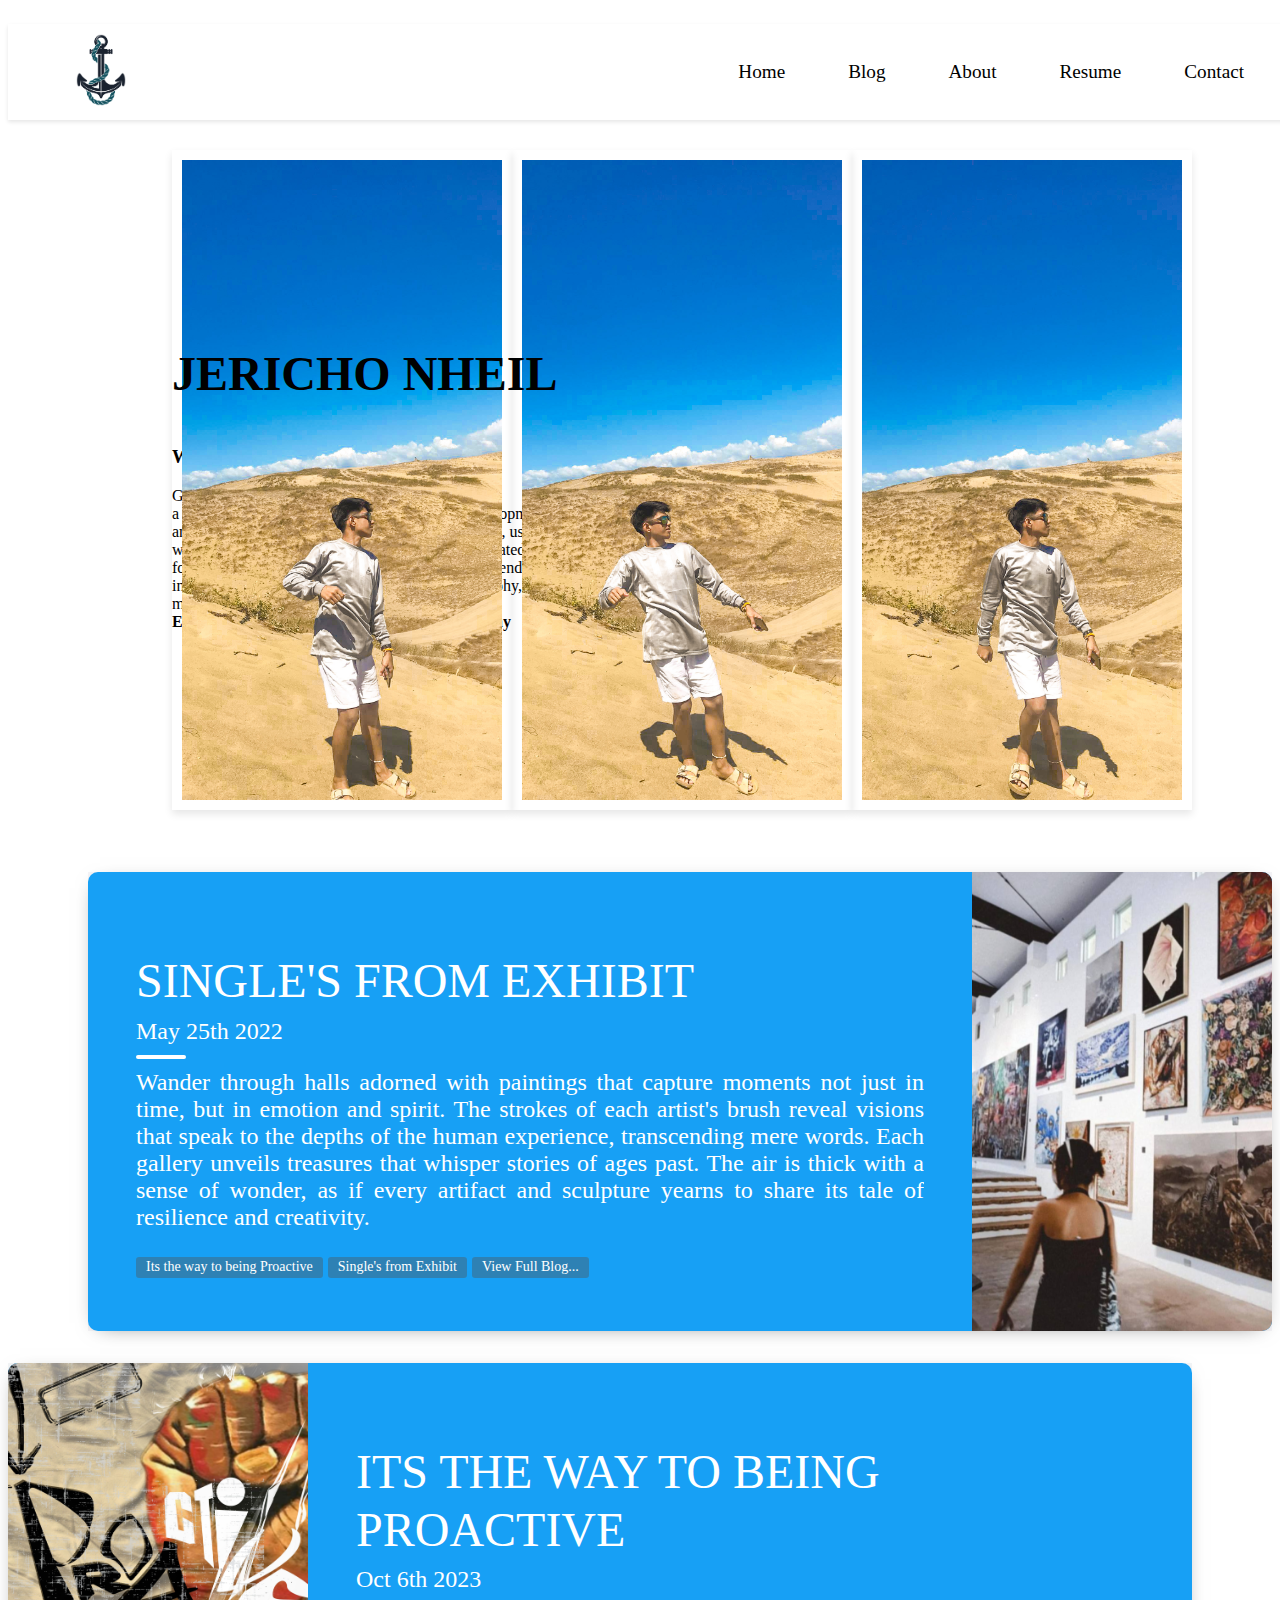
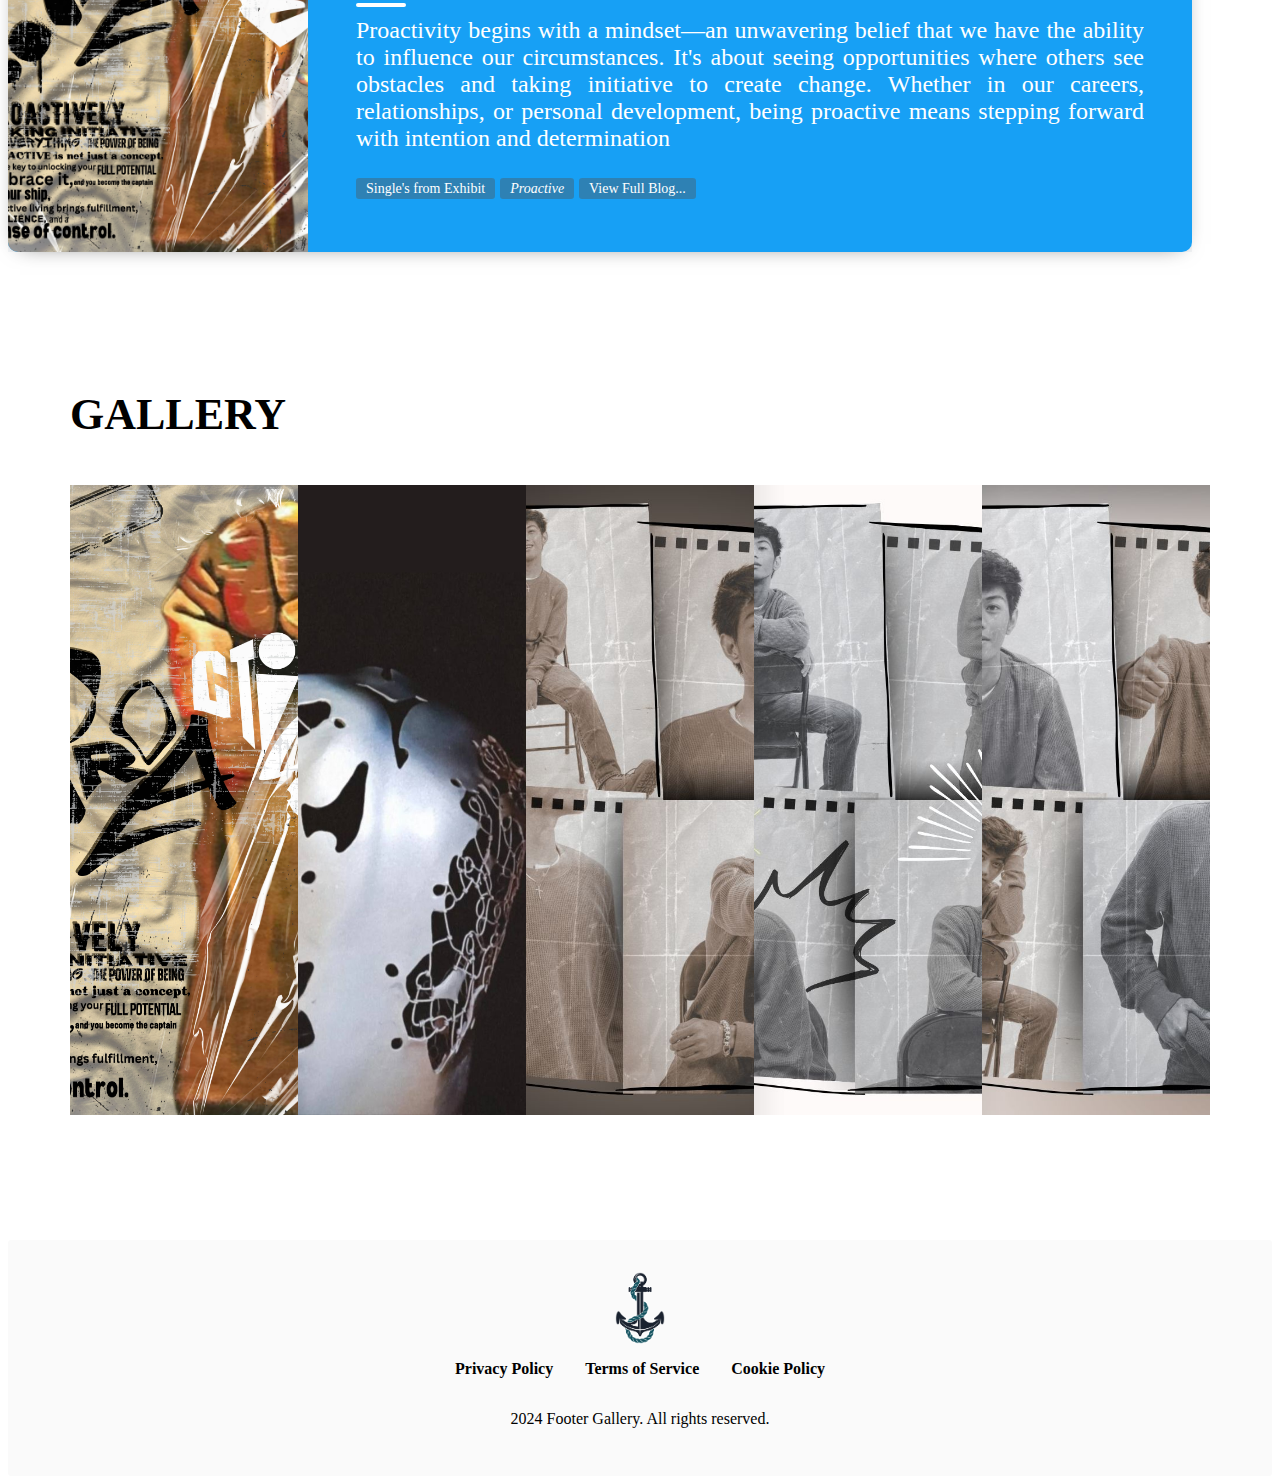
==== commit a1dad4a9: "feat (across page): fix capitalization and change fonts" ====
--- a/index.html
+++ b/index.html
@@ -24,7 +24,7 @@
     <div class="div1">
         <div class="content1">
             <h1>Jericho Nheil</h1>
-            <h3>Web Development?Photography</h3>
+            <h3>Web Development/Photography</h3>
             <p>Greetings, I am Jericho Nheil, <br>
               a dedicated BSIT student specializing in web development , <br>
                and photography. With a focus on creating polished, user-centric <br>
@@ -100,29 +100,30 @@
     
     <div class="gallery-container">
       <h1>Gallery</h1>
+      <p></p>
     
       <div class="gallery-wrap">
           <div class="item">
-              <img src="assets/img/fb profile.JPEG" alt="Image 1">
+              <img src="assets/img/proactive.jpg" alt="Image 1">
           </div>
           <div class="item">
               <img src="assets/img/CONPHIL_COLINA.jpg" alt="Image 2">
           </div>
           <div class="item">
-              <img src="assets/img/OBLIVION.jpg" alt="Image 3">
+              <img src="assets/img/2.jpg" alt="Image 3">
           </div>
           <div class="item">
               <img src="assets/img/ELI7E.jpg" alt="Image 4">
           </div>
           <div class="item">
-              <img src="assets/img/GED0035_COLINA_MIDTERM (1).jpg" alt="Image 5">
+              <img src="assets/img/1.jpg" alt="Image 5">
           </div>
       </div>
   </div>
 
       <footer class="footer9">
         <div class="logo9">
-            <img src="assets/img/Footer-6-15-2024 (2).png" alt="">
+            <img src="assets/img/Anchor-Transparent-Image.png" alt="">
         </div>
         <div class="foot9">
           <nav class="footer-nav9">
--- a/assets/css/style.css
+++ b/assets/css/style.css
@@ -312,11 +312,13 @@
 
 .dark {
 	background: #f5f4f7;
+  margin-left: 5rem;
 }
 
 
 .light {
 	background: #f3f5f7;
+  margin-right: 5rem;
 }
 
 a, a:hover {
@@ -546,8 +548,8 @@
 .footer9 {
   margin-top: 50px;
   border-radius: 3px;
-  background-color: #17a0f5;
-  color: #ffffff;
+  background-color: #fafafa;
+  color: #000000;
   text-align: center;
   padding: 2rem 0;
   animation: slideUp 1.5s ease-out;
@@ -570,7 +572,7 @@
 }
 
 .logo9 img {
-  width: 80px;
+  width: 50px;
   transition: transform 0.3s ease-in-out;
 }
 
@@ -594,7 +596,7 @@
 }
 
 .footer-nav9 a {
-  color: #ffffff;
+  color: #000000;
   text-decoration: none;
   font-weight: bold;
   transition: transform 0.3s ease-out;
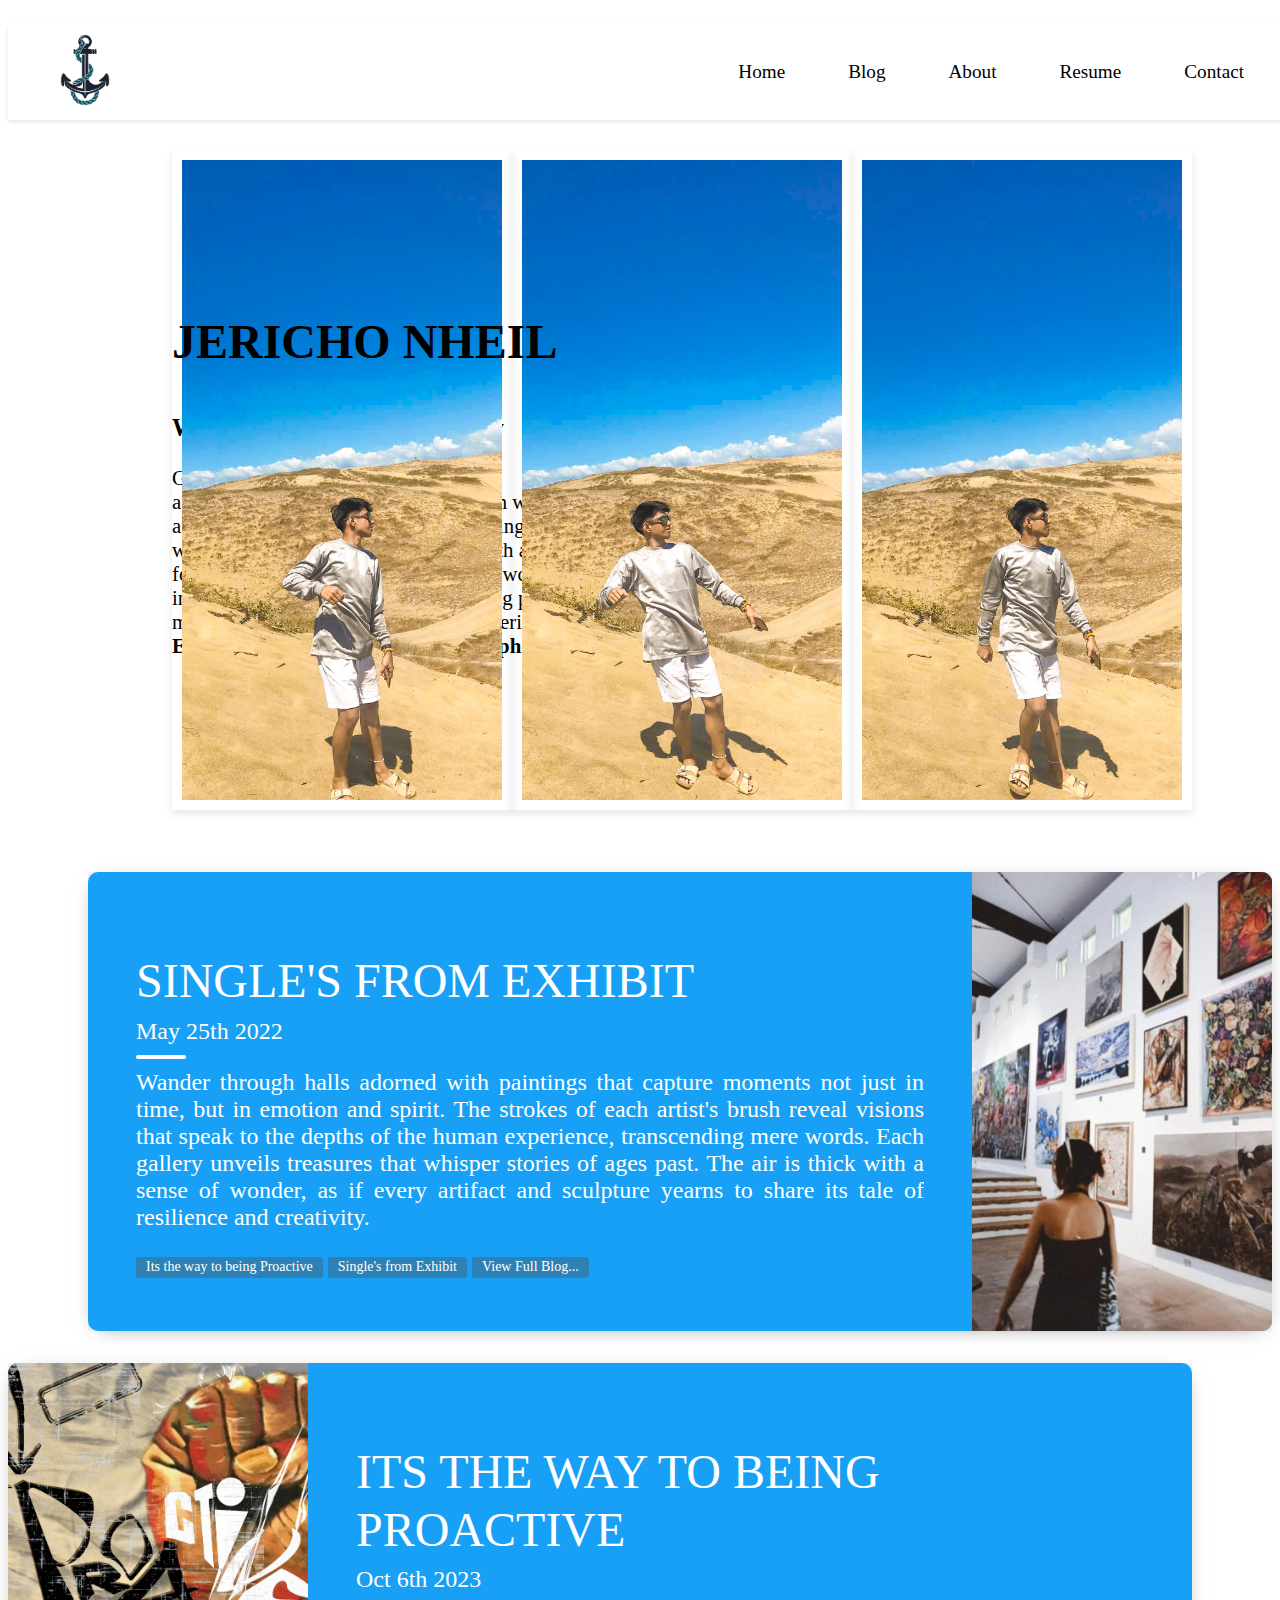
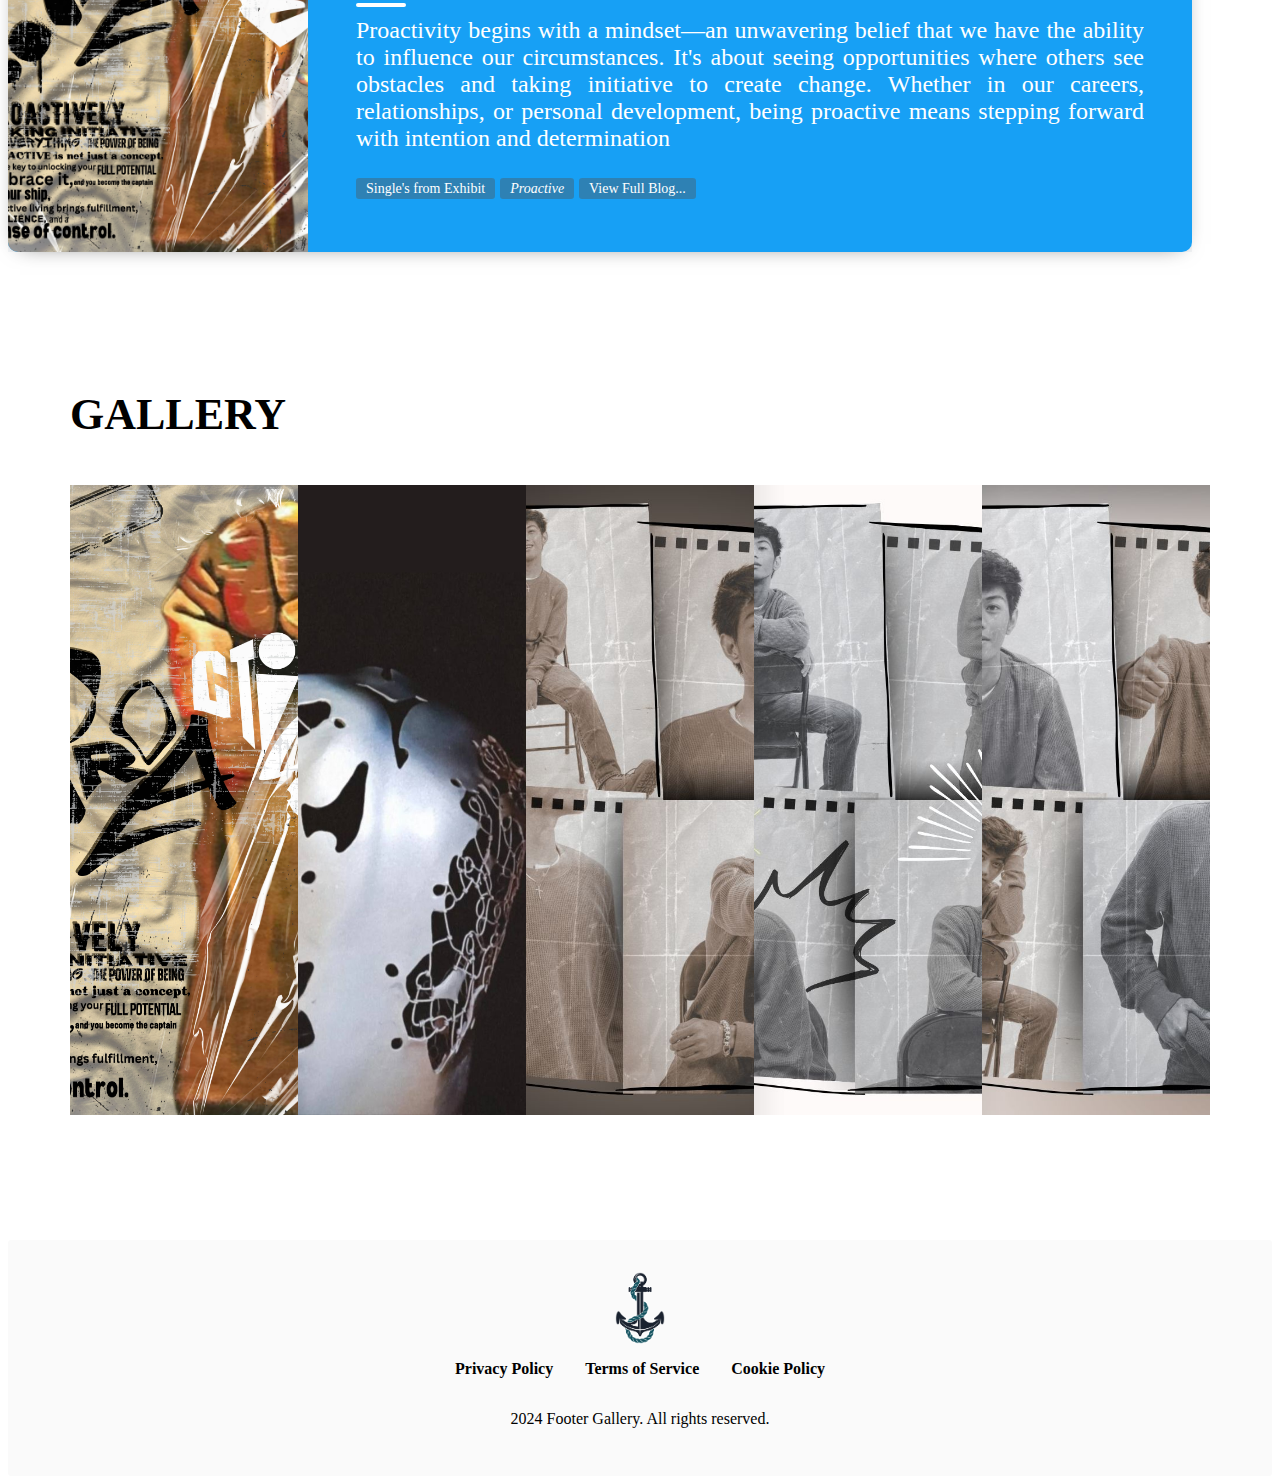
==== commit 292012cd: "feat (landing page): fix auth" ====
--- a/index.html
+++ b/index.html
@@ -13,7 +13,7 @@
         <img src="assets/img/Anchor-Transparent-Image.png" alt="" class="headerimg">
       </div>
       <div class="navbutton">
-        <a href="../../index.html">Home</a>
+        <a href="index.html">Home</a>
         <a href="../../pages/blog/index.html">Blog</a>
         <a href="../../pages/about/index.html">About</a>
         <a href="../../pages/resume/index.html">Resume</a>
--- a/assets/css/style.css
+++ b/assets/css/style.css
@@ -41,12 +41,13 @@
   }
 
 .headerimg {
-    padding-left: 3rem;
+    padding-left: 2rem;
     width: 50px;
     height: auto;
   }
 
 .div1{
+  font-size: 1.3rem;
     display: flex;
 }
 .content1 .content2 {
